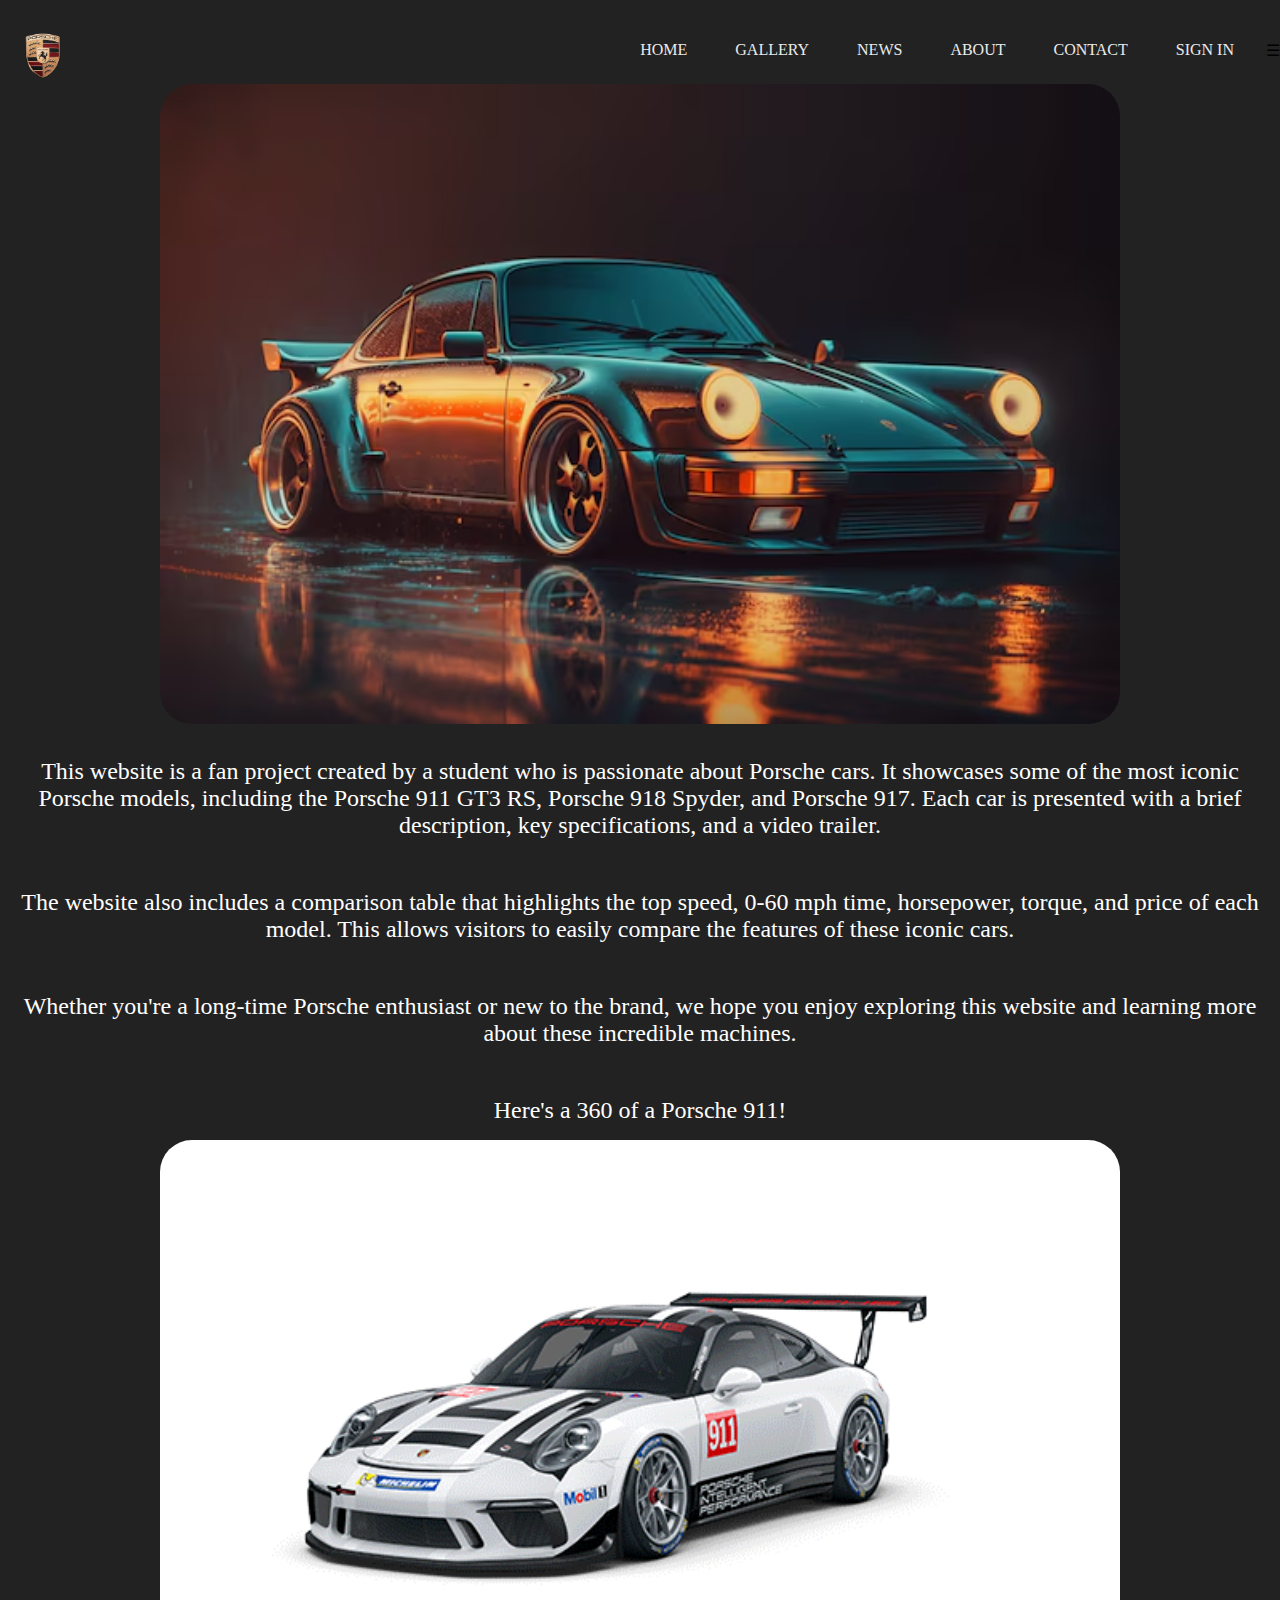
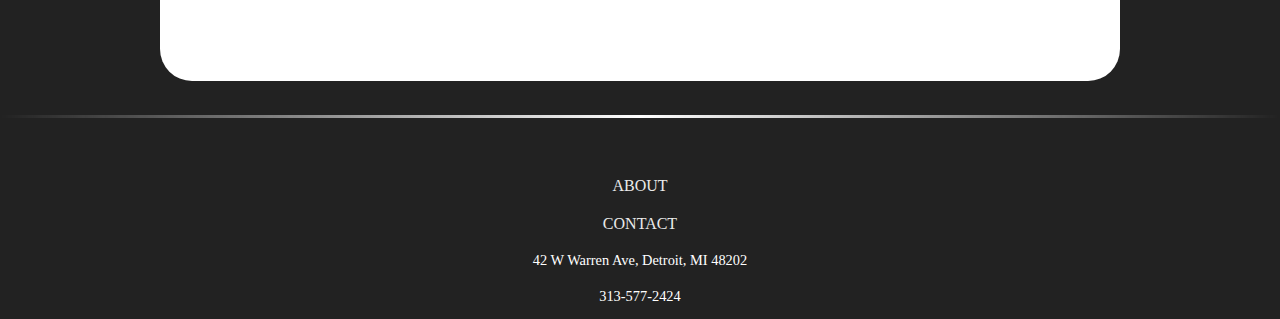
==== pages/about.html @ c6debc06 "final project" ====
<!DOCTYPE html> <!-- Document type declaration -->
<html>
<head>
    <title>My Porsche Website</title> <!-- Title of the webpage -->
    <link rel="stylesheet" type="text/css" href="../css/style.css"> <!-- Link to external CSS file -->
    <meta name="viewport" content="width=device-width, initial-scale=1"> <!-- Meta tag for responsive design -->
    <link rel="icon" href="../Images/logo.png"> <!-- Favicon for the website -->
</head>
<body>
    <div>
        <header>
            <a href="home.html">
                <img src="../Images/logo.png" alt="Logo" class="logo"> <!-- Website logo -->
            </a> <!-- Website logo -->
            <ul class="menu" id="menu">
                <!-- Navigation menu -->
                <li><a href="../home.html">HOME</a></li>
                <li><a href="gallery.html">GALLERY</a></li>
                <li><a href="news.html">NEWS</a></li>
                <li><a href="about.html">ABOUT</a></li>
                <li><a href="contact.html">CONTACT</a></li>
                <li><a href="signin.html">SIGN IN</a></li>
            </ul>
            <div class="menu-icon" id="menu-icon">☰</div> <!-- Hamburger menu icon for mobile view -->
        </header>
    </div>

    <!-- JavaScript for toggling the menu -->
    <script>
        document.getElementById('menu-icon').addEventListener('click', function() {
            var menu = document.getElementById('menu');
            var body = document.body;
            if (menu.classList.contains('active')) {
                menu.classList.remove('active');
                body.style.marginTop = '0';
            } else {
                menu.classList.add('active');
                body.style.marginTop = '20rem'; 
            }
        });
    </script>

    <br><br>
    <!-- Fan art image section -->
    <div class="image-fanart">
        <img src="../Images/fanart.avif" alt="Fan Art">
    </div>
    <br>

    <!-- Introduction section -->
    <p>This website is a fan project created by a student who is passionate about Porsche cars. 
        It showcases some of the most iconic Porsche models, including the Porsche 911 GT3 RS, 
        Porsche 918 Spyder, and Porsche 917. Each car is presented with a brief description, key 
        specifications, and a video trailer.</p>

    <br>

    <!-- Features section -->
    <p>The website also includes a comparison table that highlights the top speed, 0-60 mph time, 
        horsepower, torque, and price of each model. This allows visitors to easily compare the 
        features of these iconic cars.</p>

    <br>

    <!-- Closing message section -->
    <p>Whether you're a long-time Porsche enthusiast or new to the brand, we hope you enjoy exploring 
        this website and learning more about these incredible machines.</p>

    <br>  

    <!-- Porsche 911 360-degree GIF section -->
    <p>Here's a 360 of a Porsche 911!</p>
    <div class="image-fanart">
        <img src="../Images/porschegif.gif" alt="Gif">
    </div>

    <br>

    <hr><hr> <!-- Horizontal rule -->

    <br>

    <!-- Footer section -->
    <footer>
        <ul class="footer">
            <!-- Footer navigation links -->
            <li><a href="about.html">ABOUT</a></li>
            <li><a href="contact.html">CONTACT</a></li>
            <!-- Contact information -->
            <li>42 W Warren Ave, Detroit, MI 48202</li>
            <li>313-577-2424</li>
        </ul>
    </footer>
</body>
</html>
---- css/style.css ----
/* This CSS file appears to be for a website with a dark theme. The body of the website has a dark background color. */

html {
    scroll-behavior: smooth; /* This makes the scrolling smooth. */
}

body {
    background-color: rgb(34, 34, 34); /* This sets the background color of the body to a dark gray. */
}

/* The universal selector (*) is used to apply styles to all elements on the page. In this case, it's used to remove default margins and padding, and to set a default font. */

*{
    margin:0;
    margin-top: 1rem;
    padding:0;
}

/* The .logo class is used to style the logo of the website. It has a top margin and a specified height. */

.logo {
    margin-top: 1rem;
    height: 3rem; 
    margin-right: 2rem; 
}

/* The header of the website is styled to be fixed at the top of the page. It has a dark background color and a z-index of 100, which means it will appear on top of other elements. */

header {
    margin: 0;
    display: flex;
    align-items: center;
    position: fixed;
    top: 0;
    width: 100%; 
    background-color: rgb(34, 34, 34); 
    z-index: 100; 
}

/* The ::-webkit-scrollbar pseudo-element is used to customize the scrollbar. In this case, it's used to make the scrollbar thin and transparent. */

::-webkit-scrollbar {
    width: 0.5rem;
    background: rgba(50, 50, 50, 0);
}
::-webkit-scrollbar-thumb {
    background: rgb(220, 220, 220);
    border-radius: 2rem;
}
::-webkit-scrollbar-thumb:hover {
    background-color: rgb(165, 165, 165);
}
::-webkit-scrollbar-thumb:active {
    background-color: rgb(110, 110, 110);
}

/* The .menu class is used to style the navigation menu of the website. It's displayed as a flex container, with the items justified to the right. */

.menu {
    padding-right: 0.5rem;
    display: flex;
    justify-content: right;
    flex-grow: 1;
}

/* The .menu li class is used to style the list items in the navigation menu. They have a specified padding and margin, and no list style. */

.menu li {
    list-style-type: none; 
    padding: 1rem;
    margin: 0.5rem;
}

/* The .menu a class is used to style the links in the navigation menu. They have a specified color and font size. */

.menu a{
    color: rgb(235, 235, 235);
    font-size: 1rem;
}

/* The .menu class is used to style the navigation menu of the website. It's displayed as a flex container, with the items justified to the right. */

.menu {
    padding-right: 0.5rem;
    display: flex;
    justify-content: right;
    flex-grow: 1;
}

/* The .menu li:hover class changes the background color of the list items in the navigation menu when they are hovered over. */

.menu li:hover{
    background-color: rgb(114, 114, 114);
}


/* The h1 selector is used to style the main heading of the website. It has a specified color, font size, and text alignment. */

h1 {
    color: white;
    font-size: 3rem;
    text-align: center;
}

/* The a selector is used to style all the links on the website. They have a specified color and no text decoration. */

a {
    color:rgb(0, 183, 207);
    text-decoration: None;
}

/* The p selector is used to style all the paragraphs on the website. They have a specified text alignment, margin, font size, and color. */

p {
    text-align: center;
    margin: 1rem;
    font-size: 1.5rem;
    color: rgb(255, 255, 255);
}

/* The .sticky class is used to style a sticky navigation bar. It's positioned fixed at the top of the page, with a specified width, color, padding, and text alignment. */

.sticky {
    position: fixed;
    top: 0;
    width: 100%;
    color: #fff;
    padding: 0.2rem 0rem;
    text-align: right;
}

/* The .sticky a class is used to style the links in the sticky navigation bar. They have a specified color, text decoration, padding, and display property. */

.sticky a {
    color: #01e5f5;
    text-decoration: none;
    padding: 1rem;
    display: inline-block;
}

/* The .title class is used to style the title of the website. It has a specified color, font size, and text alignment. */

.title {
    color: white;
    font-size: 3rem;
    text-align: center;
}

/* The .social-media-list class is used to style a list of social media icons. It's positioned relative, with a specified font size, text alignment, width, margin, and padding. */

.social-media-list {
    position: relative;
    font-size: 7rem;
    text-align: center;
    width: 100%;
    margin: 0 auto;
    padding: 0;
}

/* The .social-media-list li a class is used to style the links in the social media list. They have a specified color. */

.social-media-list li a {
    color: rgb(137, 211, 230);
}

/* The .social-media-list li class is used to style the list items in the social media list. They have a specified position, display property, height, width, margin, border radius, color, background color, cursor, and transition. */

.social-media-list li {
    position: relative; 
    display: inline-block;
    height: 1rem;
    width: 7rem;
    margin: 1rem 0.5rem;
    border-radius: 0.5rem;
    color: #fff;
    background-color: rgb(51, 51, 51);
    cursor: pointer; 
    transition: all .2s ease-in-out;
}

  

/* The .social-media-list li:hover class changes the background color of the list items in the social media list when they are hovered over. */

.social-media-list li:hover {
    background-color: rgb(68, 90, 95); 
}

/* The .signin and .signup classes are used to style the sign-in and sign-up forms. They have a specified max-width, margin, padding, background color, border radius, box shadow, and top margin. */

.signin, .signup {
    max-width: 30rem;
    margin: 0 auto;
    padding: 2rem;
    background-color: #fff;
    border-radius: 0.5rem;
    box-shadow: 0 0 1rem rgba(0, 0, 0, 0.1);
    margin-top: 5rem;
}

/* The .signin h2 and .signup h2 classes are used to style the headings in the sign-in and sign-up forms. They have a specified text alignment. */

.signin h2, .signup h2 {
    text-align: center;
}

/* The .form-group class is used to style the form groups in the forms. They have a specified bottom margin. */

.form-group {
    margin-bottom: 2rem;
}

/* The .form-group label class is used to style the labels in the form groups. They are displayed as block elements, with a specified font weight. */

.form-group label {
    display: block;
    font-weight: bold;
}

/* The .form-group input class is used to style the inputs in the form groups. They have a specified width, padding, border, and border radius. */

.form-group input {
    width: calc(100% - 0.5rem);
    padding: 0.5rem;
    border: 0.05rem solid #000000;
    border-radius: 5px;
}

/* The .form-group input[type="submit"] class is used to style the submit inputs in the form groups. They have a specified width, border, background color, color, cursor, display property, and margin. */

.form-group input[type="submit"] {
    width: 50%;
    border: none;
    background-color: #000000;
    color: #fff;
    cursor: pointer;
    display: block;
    margin: auto;
}

/* The .form-group input[type="submit"]:hover class changes the background color of the submit inputs in the form groups when they are hovered over. */

.form-group input[type="submit"]:hover {
    background-color: #0056b3;
}

/* The .create-account and .sign-in classes are used to style the create account and sign in sections. They have a specified text alignment. */

.create-account {
    text-align: center;
}

.sign-in {
    text-align: center;
}

/* The .row class is used to style a row. It's displayed as a flex container, with the items justified to the center. */

.row {
    display: flex;
    justify-content: center;
}

/* The .column class is used to style a column. It has a specified margin, flex property, padding, border, border radius, display property, flex direction, and justify content. */

.column {
    margin: 1.5rem;
    flex: 33.33%;
    padding: 1rem;
    border: 0.2rem solid white; 
    border-radius: 2rem;
    display: flex;
    flex-direction: column;
    justify-content: space-between;
}

/* The .learn-more class is used to style the learn more section. It's aligned to the end of the flex container. */

.learn-more {
    align-self: flex-end;
}

/* The .column img class is used to style the images in the column. They have a specified width and height. */

.column img {
    width: 100%;
    height: auto;
}


/* The .column p class is used to style the paragraphs in the column. They have a specified text alignment. */

.column p {
    text-align: left;
}

/* The .table-container class is used to style a container for a table. It's displayed as a flex container, with the items justified to the center. */

.table-container {
    display: flex;
    justify-content: center;
}

/* The table selector is used to style a table. It has a specified width, border collapse property, margin, and color. */

table {
    width: 50%;
    border-collapse: collapse;
    margin: 1rem 0;
    color: white;
}

/* The th and td selectors are used to style the table headers and cells. They have a specified padding and text alignment. */

th, td {
    padding: 0.8rem;
    text-align: center;
}

/* The th selector is used to style the table headers. They have a specified background color. */

th {
    background-color: rgb(68, 90, 95);
}

/* The tr:nth-child(even) selector is used to style every even row in the table. They have a specified background color. */

tr:nth-child(even) {
    background-color: rgb(51, 51, 51);
}

/* The video selector is used to style a video. It's displayed as a block element, with a specified margin. */

video {
    display: block;
    margin: 0 auto;
}

/* The .image-fanart class is used to style an image fanart. It's displayed as a flex container, with the items justified to the center. It also has a specified filter. */

.image-fanart img {
    width: 60rem; 
    border-radius: 2rem;
    height: auto; /* Maintain aspect ratio */
    display: block; /* Ensure proper display */
    margin: 0 auto; /* Center the image horizontally */
}


/* The footer selector is used to style the footer of the website. It has a specified color, text alignment, width, margin, font size, and line height. */

footer {
    color: rgb(255, 255, 255);
    text-align: center;
    width: 100%;
    margin: auto;
    font-size: 0.9rem;
    line-height: 1.5;
}

/* The .footer li class is used to style the list items in the footer. They have a specified padding and margin, and no list style. */

.footer li {
    list-style-type: none; 
    padding: 0.2rem;
    margin: 0.5rem;
}

/* The .footer a class is used to style the links in the footer. They have a specified background color, color, and font size. */

.footer a{
    background-color: rgba(0, 0, 0, 0);
    color: rgb(235, 235, 235);
    font-size: 1rem;
}

/* The hr selector is used to style a horizontal rule. It has a specified border color, height, and background. */

hr {
    border-color: #01e5f500;
    height: 0.05rem;  
    background: linear-gradient(to right, rgba(255,255,255,0), rgba(255,255,255,1), rgba(255,255,255,0));  
}

/* The .message-form class is used to style a message form. It has a specified max-width, margin, padding, background color, border radius, box shadow, and top margin. */

/* The .message-form class is used to style a message form. It has a specified max-width, margin, padding, background color, border radius, box shadow, and top margin. */

.message-form {
    max-width: 30rem;
    margin: 0 auto;
    padding: 2rem;
    background-color: #ffffff;
    border-radius: 1rem;
    box-shadow: 0 0 1rem rgba(0, 0, 0, 0.1);
    margin-top: 5rem;
}

/* The .message-form h2 class is used to style the heading in the message form. It has a specified text alignment and color. */

.message-form h2 {
    text-align: center;
    color: #000000;
}

/* The .form-group class is used to style the form groups in the form. They have a specified bottom margin. */

.form-group {
    margin-bottom: 2rem;
}

/* The .form-group label class is used to style the labels in the form groups. They are displayed as block elements, with a specified color and font weight. */

.form-group label {
    display: block;
    color: #000000;
    font-weight: bold;
}

/* The .form-group textarea class is used to style the textareas in the form groups. They have a specified width, height, padding, and border radius. */

.form-group textarea {
    width: calc(100% - 1rem);
    height: 10rem;
    padding: 0.5rem;
    border-radius: 1rem;
}

/* The .form-group input[type="submit"] class is used to style the submit inputs in the form groups. They have a specified width, border, background color, color, cursor, display property, and margin. */

.form-group input[type="submit"] {
    width: 50%;
    border: none;
    background-color: #000000;
    color: #fff;
    cursor: pointer;
    display: block;
    margin: auto;
}

/* The .gallery class is used to style a gallery. It's displayed as a flex container, with the items wrapped and justified to the center. It also has a specified padding. */

.gallery {
    display: flex;
    flex-wrap: wrap;
    justify-content: center;
    padding: 1rem;
}

/* The .image class is used to style an image. It has a specified border radius, flex property, margin, and box shadow. */

.image {
    border-radius: 1rem;
    flex: 1 0 21%; 
    margin: 1rem;
    box-shadow: 0.3rem 0.3rem 1rem rgba(92, 92, 92, 0.3);
}

/* The .image img class is used to style the images in the image. They have a specified border radius, width, and height. */

.image img {
    border-radius: 1rem;
    width: 100%;
    height: auto;
}

/* The .styled-iframe class is used to style an iframe. It has a specified width, height, border, box shadow, border radius, and overflow. */

.styled-iframe {
    width: 100rem;
    height: 50rem;
    border: none;
    box-shadow: 0.3rem 0.3rem 1rem rgba(92, 92, 92, 0.3);
    border-radius: 15px;
    overflow: hidden;
}


/* The .iframe-container class is used to style a container for an iframe. It's displayed as a flex container, with the items justified and aligned to the center. It also has a specified height. */

.iframe-container {
    display: flex;
    justify-content: center;
    align-items: center;
    height: 100%; 
}

/* The .styled-iframe class is used to style an iframe. It has a specified width, height, border, box shadow, border radius, and overflow. */

.styled-iframe {
    width: 100rem;
    height: 45rem;
    border: none;
    box-shadow: 10px 10px 5px grey;
    border-radius: 15px;
    overflow: hidden;
}

/* The @media rule is used to apply different styles for different media types/devices. In this case, it's used to apply styles when the viewport is 600px or less. */

@media only screen and (max-width: 600px) {

    table {
    width: calc(100%-2rem);
    font-size: 0.8rem; 
    }

    th, td {
        padding: 5px; 
        overflow-wrap: break-word; 
    }

    /* This is a paragraph style. The font size of the text within paragraph tags is set to 1.2rem. */
    p {
        font-size: 1.2rem;
    }

    /* The .menu class is used to style the navigation menu. It's positioned absolute, with a specified background color, top, width, and display property. */
    
    .menu {
        position: absolute;
        background-color: #333;
        top: 3rem;
        width: 100%;
        display: none;
    }
    
    /* The .menu.active class is used to display the navigation menu when it's active. */

    .menu.active {
        display: block;
    }
    
    /* The .menu li class is used to style the list items in the navigation menu. They are displayed as block elements, with a specified padding. */

    .menu li {
        display: block;
        padding: 0.5rem;
    }
    
    /* The .menu-icon class is used to style the menu icon. It's displayed as a block element, with a specified color and cursor. */

    .menu-icon {
        display: block;
        color: #fff;
        cursor: pointer;
    }
    
    /* The .row class is used to style a row. It's displayed as a flex container, with the items arranged in a column. */

    .row {
        flex-direction: column;
    }

    /* The .column class is used to style a column. It has a specified flex property. */

    .column {
        flex: 100%;
    }

    /* The table selector is used to style a table. It has a specified width and font size. */

    table {
        width: 100%; 
        font-size: 0.8rem; 
    }

    /* The video selector is used to style a video. It has a specified width and height. */

    video {
        width: 100%;
        height: auto;
    }

    /* The .image-fanart img class is used to style an image fanart. It has a specified width and height. */

    .image-fanart img {
        width: 90%; 
        border-radius: 2rem;
        height: auto; /* Maintain aspect ratio */
        display: block; /* Ensure proper display */
        margin: 0 auto; /* Center the image horizontally */
    }

    /* The .image-fanart class is used to style an image fanart. It has a specified width and height. */

    .image-fanart {
        width: 100%;
        height: auto;
        
    }

    /* The .styled-iframe class is used to style an iframe. It has a specified width and height. */

    .styled-iframe {
        width: 90%;
        height: auto;
    }

    /* The .image class is used to style an image. It has a specified flex basis. */

    .image {
        flex-basis: 33%;
    }

    /* The .styled-iframe class is used to style an iframe. It has a specified width, height, border, box shadow, border radius, and overflow. */

    .styled-iframe {
        width: 80%;
        height: 30rem;
        border: none;
        box-shadow: 10px 10px 5px grey;
        border-radius: 15px;
        overflow: hidden;
    }

    
}
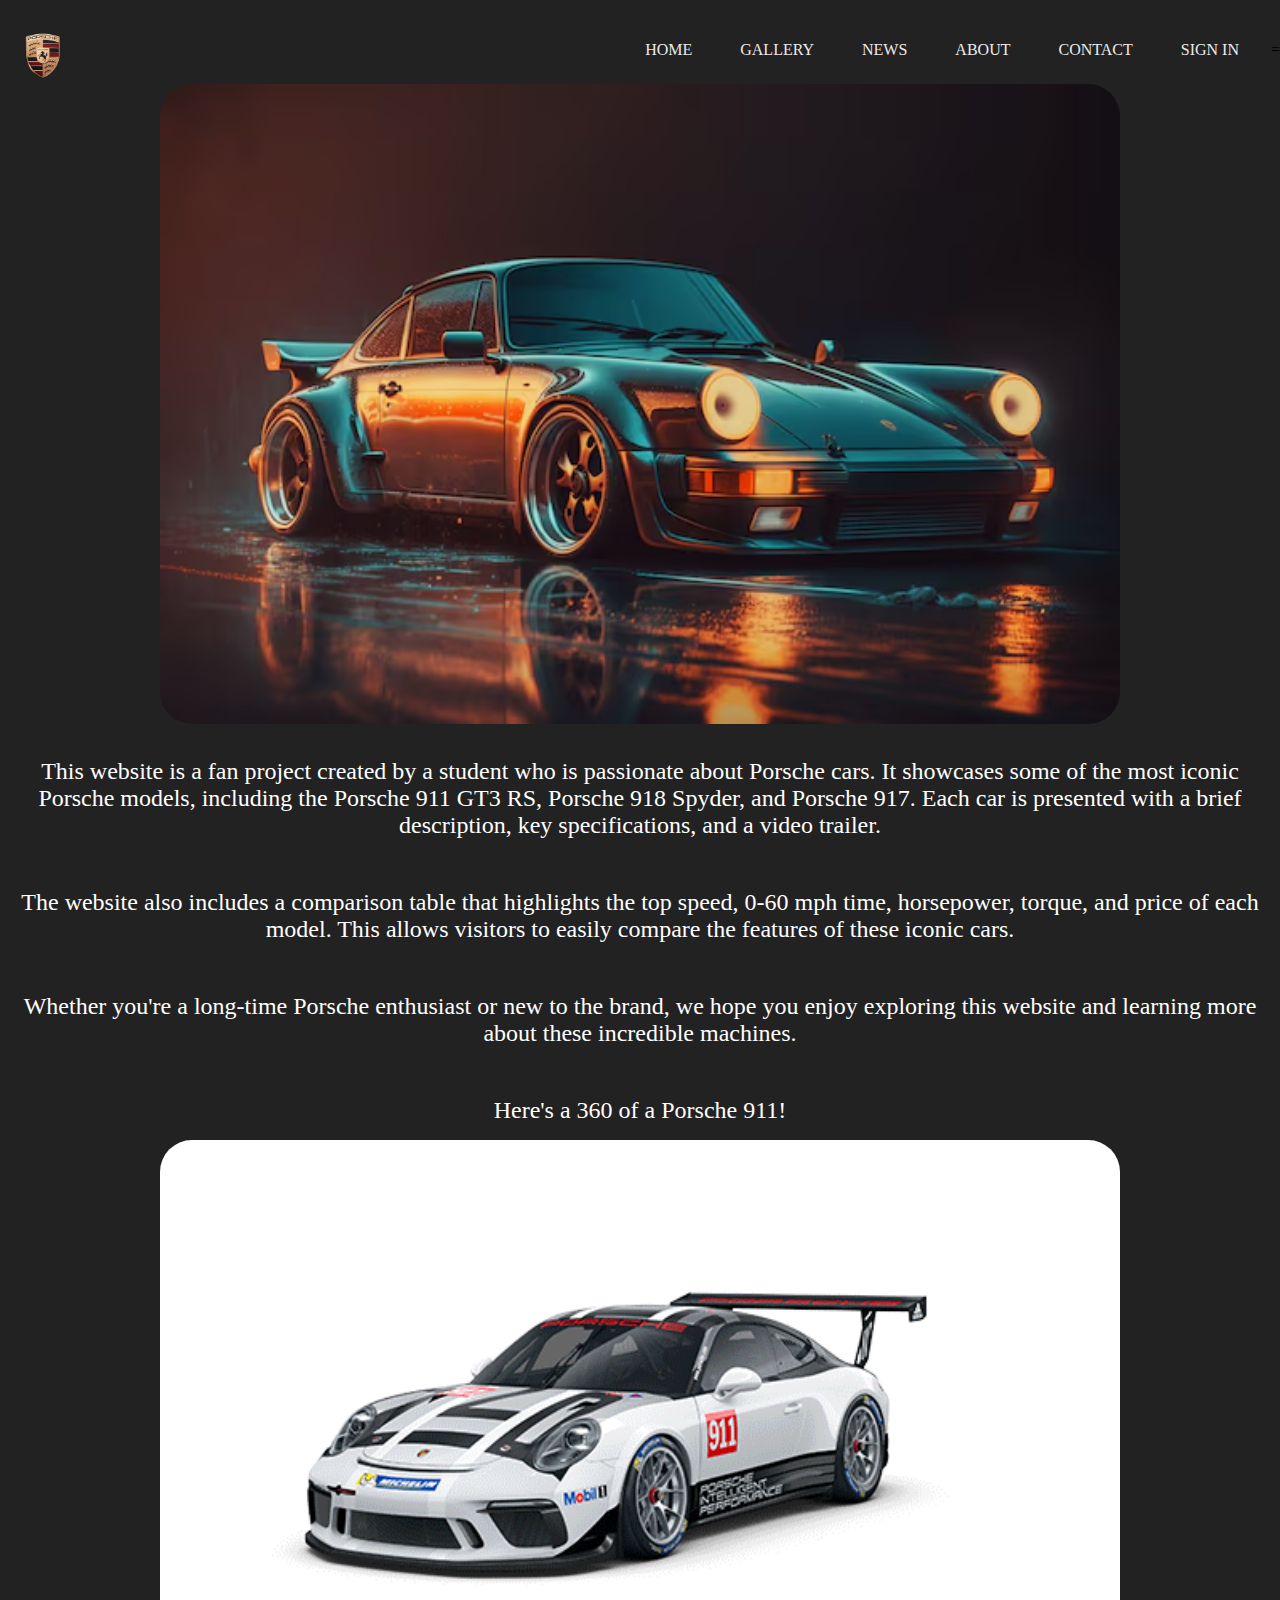
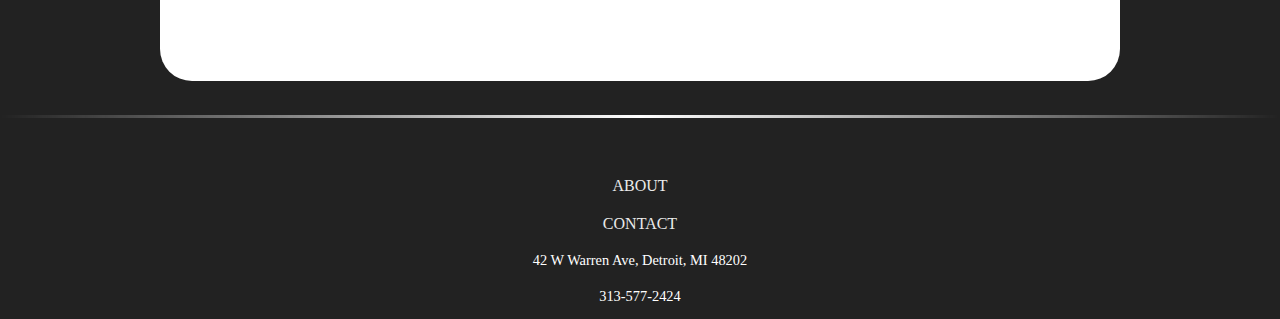
==== commit c7e4b5ff: "fixed bugs" ====
--- a/pages/about.html
+++ b/pages/about.html
@@ -9,19 +9,19 @@
 <body>
     <div>
         <header>
-            <a href="home.html">
+            <a href="../index.html">
                 <img src="../Images/logo.png" alt="Logo" class="logo"> <!-- Website logo -->
             </a> <!-- Website logo -->
             <ul class="menu" id="menu">
                 <!-- Navigation menu -->
-                <li><a href="../home.html">HOME</a></li>
+                <li><a href="../index.html">HOME</a></li>
                 <li><a href="gallery.html">GALLERY</a></li>
                 <li><a href="news.html">NEWS</a></li>
                 <li><a href="about.html">ABOUT</a></li>
                 <li><a href="contact.html">CONTACT</a></li>
                 <li><a href="signin.html">SIGN IN</a></li>
             </ul>
-            <div class="menu-icon" id="menu-icon">☰</div> <!-- Hamburger menu icon for mobile view -->
+            <div class="menu-icon" id="menu-icon">=</div> <!-- Hamburger menu icon for mobile view -->
         </header>
     </div>
 
